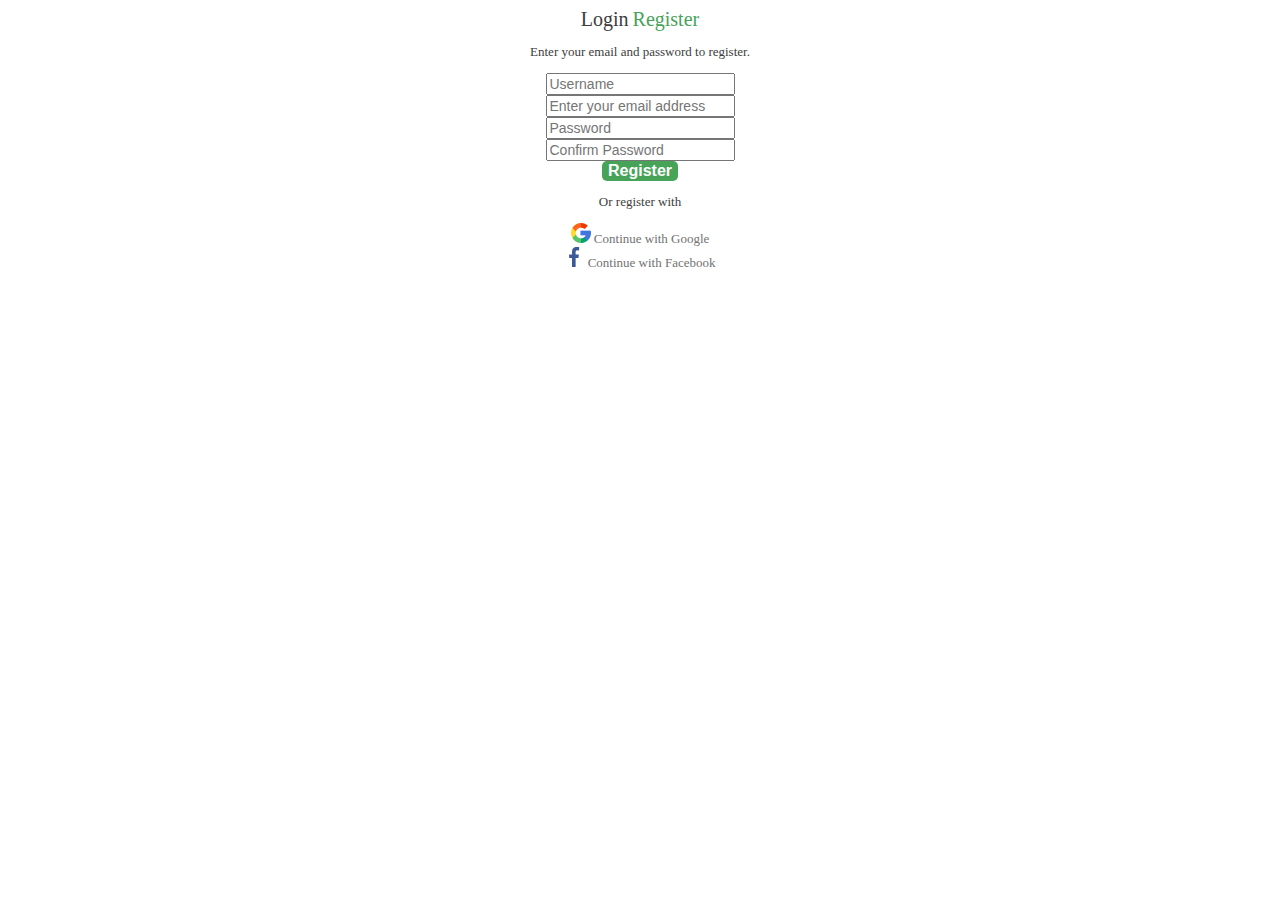
==== registration.html @ 60a4e080 "the beginning of the project" ====
<!DOCTYPE html>
<html lang="en">
<head>
    <meta charset="UTF-8">
    <meta name="viewport" content="width=device-width, initial-scale=1.0">
    <link rel="stylesheet" href="./styles/style.css">
    <title>Register</title>
</head>
<body>
    <div class="div">
        <!--registration link-->
        <a href="#" class="title login">Login</a>
        <a href="#" class="title register">Register</a>    
        <p class="hint">
            Enter your email and password to register.
        </p>
        <!--form to fill out-->
        <form action="https://fom.in.ua/echo" method="post" >
           <input type="text" name="username" placeholder="Username" minlength="3" maxlength="10" required class="form">
            <br>
           <input type="email" name="email-address" placeholder="Enter your email address" required class="form">
           <br>
           <input type="password" name="password" placeholder="Password" minlength="8" maxlength="15" required class="form">
           <br>
           <input type="password" name="confirm-password" placeholder="Confirm Password" minlength="8" maxlength="15" required class="form">
           <br>
           <button type="submit" class="button">
              Register
           </button>
        </form> 
        <p class="hint">
            Or register with 
        </p>  
        <!--registration through Google or Facebook-->
        <a href="https://www.google.com" class="network">
            <img src="./images/google.png" 
              alt="Google">
            Continue with Google
        </a>
        <br>
        <a href="https://www.facebook.com" class="network">
            <img src="./images/facebook.png" 
              alt="Facebook">
            Continue with Facebook
        </a>   
    </div>
</body>
</html>
---- styles/style.css ----
.div {
    text-align: center;
}
/*registration link*/
.title {
     font-size: 20px;
     text-decoration: none;
     font-weight: 500;
}

.login {
    color: #3D3D3D;
}

.register {
    color: #46A358;
}
/*styles for tooltip text*/
.hint {
    font-size: 13px;
    color: #3D3D3D;
}
/*styles for form filling*/
.form {
    font-size: 14px;
}
/*styles for the button*/
.button {
    background-color: #46A358;
    border-width: 0;
    border-radius: 5px;
    color: #FFFFFF;
    font-size: 16px;
    font-weight: 700;
}
/*link styles*/
.network{
    color: #727272;
    font-size: 13px;
    text-decoration: none;
    font-weight: 500;
}
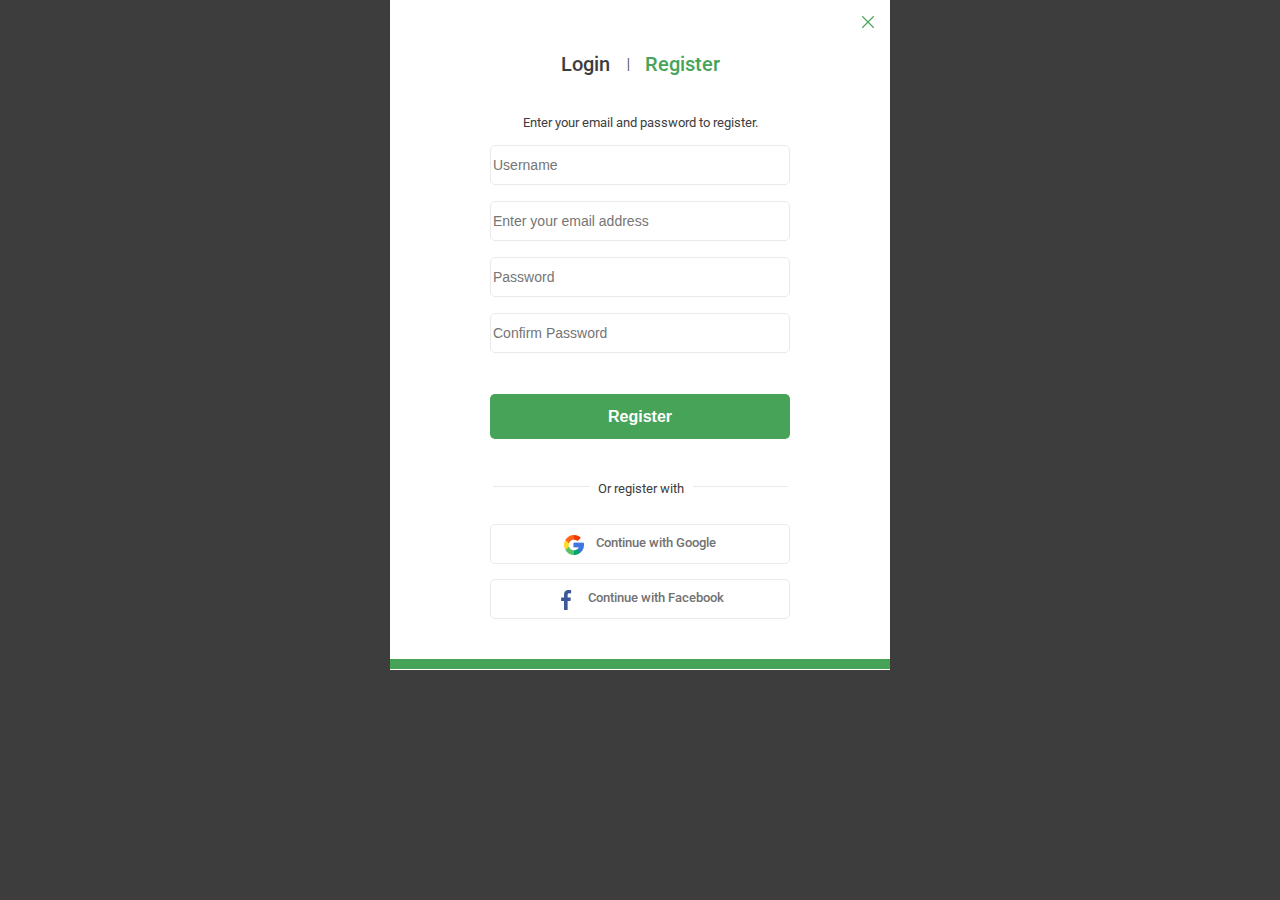
==== commit da47dba7: "the final of the work" ====
--- a/registration.html
+++ b/registration.html
@@ -3,46 +3,66 @@
 <head>
     <meta charset="UTF-8">
     <meta name="viewport" content="width=device-width, initial-scale=1.0">
-    <link rel="stylesheet" href="./styles/style.css">
+    <link rel="preconnect" href="https://fonts.googleapis.com">
+    <link rel="preconnect" href="https://fonts.gstatic.com" crossorigin>
+    <link href="https://fonts.googleapis.com/css2?family=Roboto:ital,wght@0,100;0,300;0,400;0,500;0,700;0,900;1,100;1,300;1,400;1,500;1,700;1,900&display=swap" rel="stylesheet">
+    <link rel="stylesheet" href="./styles/regist.css">
     <title>Register</title>
 </head>
 <body>
-    <div class="div">
+    <div class="div wrapper">
         <!--registration link-->
-        <a href="#" class="title login">Login</a>
-        <a href="#" class="title register">Register</a>    
+        <div class="return">
+            <a href="./index.html" class="exit">
+                <img src="./images/X.png" alt="Entrance" class="img-exit">
+            </a>
+        </div>
+        <div class="headlines">
+            <a href="#" class="title login">Login</a>
+            <span class="gap">I</span>
+            <a href="#" class="title register">Register</a>
+        </div>    
         <p class="hint">
             Enter your email and password to register.
         </p>
         <!--form to fill out-->
         <form action="https://fom.in.ua/echo" method="post" >
-           <input type="text" name="username" placeholder="Username" minlength="3" maxlength="10" required class="form">
-            <br>
+           <input type="text" name="username" placeholder="Username" minlength="3" maxlength="10" required class="form form-top">
            <input type="email" name="email-address" placeholder="Enter your email address" required class="form">
-           <br>
            <input type="password" name="password" placeholder="Password" minlength="8" maxlength="15" required class="form">
-           <br>
-           <input type="password" name="confirm-password" placeholder="Confirm Password" minlength="8" maxlength="15" required class="form">
-           <br>
+           <input type="password" name="confirm-password" placeholder="Confirm Password" minlength="8" maxlength="15" required class="form form-end">
            <button type="submit" class="button">
               Register
            </button>
         </form> 
-        <p class="hint">
-            Or register with 
-        </p>  
+        <div>
+            <sup>
+                <img src="./images/linel.png" alt="line" class="line line-left">
+            </sup>
+            <p class="hint line">
+                Or register with 
+            </p> 
+            <sup>
+                <img src="./images/liner.png" alt="line" class="line line-right">
+            </sup> 
+        </div>
         <!--registration through Google or Facebook-->
-        <a href="https://www.google.com" class="network">
-            <img src="./images/google.png" 
-              alt="Google">
-            Continue with Google
+        <a href="https://www.google.com" class="network network-google">
+                <img src="./images/google.png" 
+                alt="Google">
+            <span class="continue">
+                Continue with Google
+            </span>
         </a>
         <br>
-        <a href="https://www.facebook.com" class="network">
+        <a href="https://www.facebook.com" class="network network-facebook">
             <img src="./images/facebook.png" 
               alt="Facebook">
-            Continue with Facebook
-        </a>   
+            <span class="continue">
+                Continue with Facebook
+            </span>
+        </a>
+        <div class="green-line"></div>   
     </div>
 </body>
 </html>--- a/styles/regist.css
+++ b/styles/regist.css
@@ -0,0 +1,149 @@
+* {
+    box-sizing: border-box;
+}
+
+body {
+    margin: 0;
+    font-family: Roboto;
+    background-color: #3D3D3D;
+}
+
+.wrapper {
+    width: 500px;
+    margin-left: auto;
+    margin-right: auto;
+    height: 670px;
+}
+
+.div {
+    text-align: center;
+    padding-top: 13px;
+    background-color: #FFFFFF;
+}
+/*registration*/
+.return {
+    text-align: right;
+    margin-right: 13px;
+}
+
+.exit {
+    display: inline-block;
+}
+
+.img-exit {
+    display: block;
+}
+
+.headlines {
+    margin-top: 21px;
+    margin-bottom: 40px;
+}
+
+.title {
+     font-size: 20px;
+     text-decoration: none;
+     font-weight: 500;
+     line-height: 16px;
+}
+
+.login {
+    color: #3D3D3D;
+}
+
+.register {
+    color: #46A358;
+}
+
+.gap{
+    font-size: 18px;
+    font-weight: 250;
+    line-height: 16px;
+    color: #3D3D3D;
+    margin-left: 12px;
+    margin-right: 10px;
+}
+/*styles for tooltip text*/
+.hint {
+    font-size: 13px;
+    color: #3D3D3D;
+    line-height: 16px;
+    margin: 0;
+}
+/*styles for form filling*/
+.form-top {
+    margin-top: 14px;
+}
+.form {
+    font-size: 14px;
+    line-height: 16px;
+    color: #A5A5A5;
+    margin-bottom: 16px;
+    width: 300px;
+    height: 40px;
+    border: 1px solid #EAEAEA;
+    border-radius: 5px;
+}
+
+.form-end {
+    margin-bottom: 0;
+}
+/*styles for the button*/
+.button {
+    background-color: #46A358;
+    border-width: 0;
+    border-radius: 5px;
+    color: #FFFFFF;
+    font-size: 16px;
+    font-weight: 700;
+    line-height: 16px;
+    margin-top: 41px;
+    width: 300px;
+    height: 45px;
+    margin-bottom: 36px;
+}
+
+.line {
+    display: inline-block;
+}
+
+.line-left {
+    margin-right: 5px;
+}
+
+.line-right {
+    margin-left: 5px;
+}
+/*link styles*/
+.network{
+    display: inline-block;
+    color: #727272;
+    font-size: 13px;
+    text-decoration: none;
+    font-weight: 500;
+    width: 300px;
+    height: 40px;
+    border-radius: 5px;
+    border: 1px solid #EAEAEA;
+    padding-top: 10px;
+    padding-bottom: 10px;
+}
+
+.network-google {
+    margin-top: 27px;
+    margin-bottom: 15px;
+}
+
+.network-facebook {
+    margin-bottom: 40px;
+}
+
+.continue {
+    vertical-align: top;
+    margin-left: 9px;
+}
+
+.green-line {
+    width: 500px;
+    height: 10px;
+    background-color: #46A358;
+}